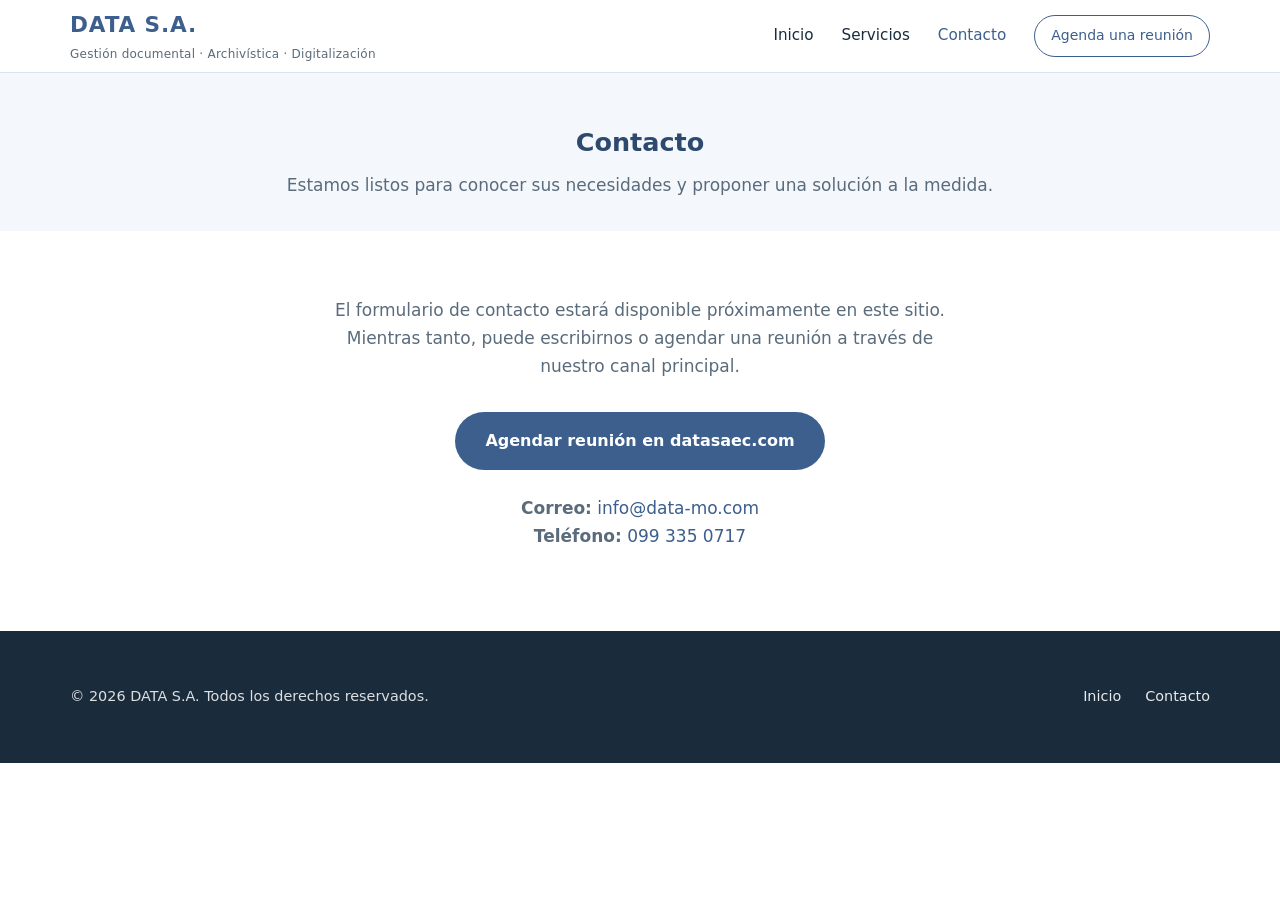
==== contacto.html @ 75dd88a3 "Deploy full home page with CSS and local images" ====
<!DOCTYPE html>
<html lang="es">
<head>
  <meta charset="UTF-8">
  <meta name="viewport" content="width=device-width, initial-scale=1.0">
  <meta name="description" content="Contacte a DATA S.A. para agendar una reunión sobre gestión documental, archivística y digitalización.">
  <title>Contacto — DATA S.A.</title>
  <link rel="stylesheet" href="css/site.css">
</head>
<body>
  <header class="site-header">
    <div class="container header-inner">
      <a href="/" class="brand">
        <span class="brand-name">DATA S.A.</span>
        <span class="brand-tagline">Gestión documental · Archivística · Digitalización</span>
      </a>
      <button class="menu-toggle" type="button" aria-label="Abrir menú" aria-expanded="false" aria-controls="site-nav">
        <svg viewBox="0 0 24 24" fill="none" stroke="currentColor" stroke-width="2" aria-hidden="true">
          <path d="M4 7h16M4 12h16M4 17h16"/>
        </svg>
      </button>
      <nav id="site-nav" class="site-nav">
        <a href="/">Inicio</a>
        <a href="/#servicios">Servicios</a>
        <a href="contacto.html" aria-current="page">Contacto</a>
        <a href="contacto.html#formulario" class="nav-cta">Agenda una reunión</a>
      </nav>
    </div>
  </header>

  <main>
    <section class="page-hero">
      <div class="container">
        <h1>Contacto</h1>
        <p>Estamos listos para conocer sus necesidades y proponer una solución a la medida.</p>
      </div>
    </section>

    <section id="formulario" class="contact-content container">
      <p>El formulario de contacto estará disponible próximamente en este sitio. Mientras tanto, puede escribirnos o agendar una reunión a través de nuestro canal principal.</p>
      <p style="margin-top: 2rem;">
        <a href="https://datasaec.com/contacto#formulario" class="btn btn-primary">Agendar reunión en datasaec.com</a>
      </p>
      <p style="margin-top: 1.5rem;">
        <strong>Correo:</strong> <a href="mailto:info@data-mo.com">info@data-mo.com</a><br>
        <strong>Teléfono:</strong> <a href="tel:+593993350717">099 335 0717</a>
      </p>
    </section>
  </main>

  <footer class="site-footer">
    <div class="container footer-inner">
      <p>&copy; <span id="year"></span> DATA S.A. Todos los derechos reservados.</p>
      <div class="footer-links">
        <a href="/">Inicio</a>
        <a href="contacto.html">Contacto</a>
      </div>
    </div>
  </footer>

  <script>
    document.getElementById('year').textContent = new Date().getFullYear();

    const toggle = document.querySelector('.menu-toggle');
    const nav = document.getElementById('site-nav');
    toggle.addEventListener('click', () => {
      const open = nav.classList.toggle('is-open');
      toggle.setAttribute('aria-expanded', open);
    });
  </script>
</body>
</html>
---- css/site.css ----
:root {
  --color-primary: #3c5f8d;
  --color-primary-dark: #2d4a6e;
  --color-primary-light: #5a7fad;
  --color-accent: #e8f0f8;
  --color-text: #1a2b3c;
  --color-text-muted: #5a6b7c;
  --color-bg: #ffffff;
  --color-bg-alt: #f4f7fb;
  --color-border: #d8e2ec;
  --shadow-sm: 0 2px 8px rgba(26, 43, 60, 0.06);
  --shadow-md: 0 8px 24px rgba(26, 43, 60, 0.1);
  --radius: 12px;
  --max-width: 1140px;
  --header-height: 72px;
}

*,
*::before,
*::after {
  box-sizing: border-box;
}

html {
  scroll-behavior: smooth;
}

body {
  margin: 0;
  font-family: "Segoe UI", system-ui, -apple-system, BlinkMacSystemFont, sans-serif;
  font-size: 1.0625rem;
  line-height: 1.65;
  color: var(--color-text);
  background: var(--color-bg);
}

img {
  max-width: 100%;
  height: auto;
  display: block;
}

a {
  color: var(--color-primary);
  text-decoration: none;
}

a:hover {
  color: var(--color-primary-dark);
}

.container {
  width: min(100% - 2rem, var(--max-width));
  margin-inline: auto;
}

/* Header */
.site-header {
  position: sticky;
  top: 0;
  z-index: 100;
  background: rgba(255, 255, 255, 0.96);
  backdrop-filter: blur(8px);
  border-bottom: 1px solid var(--color-border);
}

.header-inner {
  display: flex;
  align-items: center;
  justify-content: space-between;
  gap: 1.5rem;
  min-height: var(--header-height);
}

.brand {
  display: flex;
  flex-direction: column;
  gap: 0.1rem;
  color: var(--color-text);
}

.brand:hover {
  color: var(--color-text);
}

.brand-name {
  font-size: 1.35rem;
  font-weight: 700;
  letter-spacing: 0.04em;
  color: var(--color-primary);
}

.brand-tagline {
  font-size: 0.75rem;
  color: var(--color-text-muted);
  letter-spacing: 0.02em;
}

.site-nav {
  display: flex;
  align-items: center;
  gap: 1.75rem;
}

.site-nav a {
  font-size: 0.95rem;
  font-weight: 500;
  color: var(--color-text);
}

.site-nav a:hover,
.site-nav a[aria-current="page"] {
  color: var(--color-primary);
}

.nav-cta {
  padding: 0.5rem 1rem;
  border: 1px solid var(--color-primary);
  border-radius: 999px;
  color: var(--color-primary) !important;
  font-size: 0.875rem !important;
}

.nav-cta:hover {
  background: var(--color-accent);
}

.menu-toggle {
  display: none;
  background: none;
  border: none;
  padding: 0.5rem;
  cursor: pointer;
  color: var(--color-primary);
}

.menu-toggle svg {
  width: 28px;
  height: 28px;
}

/* Buttons */
.btn {
  display: inline-flex;
  align-items: center;
  justify-content: center;
  gap: 0.5rem;
  padding: 0.85rem 1.75rem;
  border-radius: 999px;
  font-size: 1rem;
  font-weight: 600;
  border: 2px solid transparent;
  cursor: pointer;
  transition: background 0.2s, color 0.2s, border-color 0.2s, transform 0.15s;
}

.btn:hover {
  transform: translateY(-1px);
}

.btn-primary {
  background: var(--color-primary);
  color: #fff;
}

.btn-primary:hover {
  background: var(--color-primary-dark);
  color: #fff;
}

.btn-outline {
  background: transparent;
  border-color: var(--color-primary);
  color: var(--color-primary);
}

.btn-outline:hover {
  background: var(--color-accent);
  color: var(--color-primary-dark);
}

/* Hero */
.hero {
  padding: 4rem 0 3rem;
  background: linear-gradient(160deg, var(--color-accent) 0%, #fff 55%);
}

.hero-grid {
  display: grid;
  grid-template-columns: 1fr 1fr;
  gap: 3rem;
  align-items: center;
}

.hero h1 {
  margin: 0 0 1rem;
  font-size: clamp(1.85rem, 4vw, 2.75rem);
  line-height: 1.2;
  color: var(--color-primary-dark);
}

.hero-lead {
  margin: 0 0 2rem;
  font-size: 1.2rem;
  color: var(--color-text-muted);
}

.hero-image {
  border-radius: var(--radius);
  box-shadow: var(--shadow-md);
}

/* Sections */
.section {
  padding: 4.5rem 0;
}

.section-alt {
  background: var(--color-bg-alt);
}

.section-header {
  text-align: center;
  max-width: 720px;
  margin: 0 auto 3rem;
}

.section-header h2 {
  margin: 0 0 0.75rem;
  font-size: clamp(1.5rem, 3vw, 2rem);
  color: var(--color-primary-dark);
}

.section-header p {
  margin: 0;
  color: var(--color-text-muted);
}

/* Service cards */
.services-grid {
  display: grid;
  grid-template-columns: repeat(3, 1fr);
  gap: 2rem;
}

.service-card {
  background: #fff;
  border: 1px solid var(--color-border);
  border-radius: var(--radius);
  padding: 2rem 1.5rem;
  text-align: center;
  box-shadow: var(--shadow-sm);
}

.service-card img {
  width: 100px;
  height: 100px;
  object-fit: contain;
  margin: 0 auto 1.25rem;
}

.service-card h3 {
  margin: 0 0 0.75rem;
  font-size: 1.15rem;
  color: var(--color-primary);
}

.service-card p {
  margin: 0;
  font-size: 0.98rem;
  color: var(--color-text-muted);
}

.service-note {
  margin-top: 2rem;
  text-align: center;
  font-style: italic;
  color: var(--color-text-muted);
}

/* Sectors */
.sectors-grid {
  display: grid;
  grid-template-columns: 1fr 1fr;
  gap: 3rem;
  align-items: start;
}

.sector-block h3 {
  margin: 0 0 1rem;
  font-size: 1.5rem;
  color: var(--color-primary);
}

.sector-block p {
  margin: 0 0 1rem;
  color: var(--color-text-muted);
}

.sector-block p:last-child {
  margin-bottom: 0;
}

.sector-image {
  border-radius: var(--radius);
  box-shadow: var(--shadow-sm);
  margin-bottom: 1.5rem;
}

/* Audience cards */
.audience-grid {
  display: grid;
  grid-template-columns: repeat(3, 1fr);
  gap: 2rem;
}

.audience-card {
  background: #fff;
  border-radius: var(--radius);
  overflow: hidden;
  border: 1px solid var(--color-border);
  box-shadow: var(--shadow-sm);
}

.audience-card img {
  width: 100%;
  aspect-ratio: 16 / 10;
  object-fit: cover;
}

.audience-card-body {
  padding: 1.5rem;
}

.audience-card h3 {
  margin: 0 0 0.75rem;
  font-size: 1.1rem;
  color: var(--color-primary-dark);
  line-height: 1.35;
}

.audience-card p {
  margin: 0;
  font-size: 0.95rem;
  color: var(--color-text-muted);
}

/* News */
.news-grid {
  display: grid;
  grid-template-columns: repeat(2, 1fr);
  gap: 2rem;
  max-width: 900px;
  margin: 0 auto;
}

.news-card {
  display: flex;
  gap: 1.25rem;
  padding: 1.5rem;
  background: #fff;
  border: 1px solid var(--color-border);
  border-radius: var(--radius);
}

.news-card img {
  width: 80px;
  height: 80px;
  flex-shrink: 0;
  object-fit: cover;
  border-radius: 8px;
}

.news-card h3 {
  margin: 0 0 0.5rem;
  font-size: 1rem;
  color: var(--color-primary);
}

.news-card p {
  margin: 0;
  font-size: 0.9rem;
  color: var(--color-text-muted);
}

/* Closing CTA */
.cta-section {
  padding: 4rem 0;
  background: linear-gradient(135deg, var(--color-primary) 0%, var(--color-primary-dark) 100%);
  color: #fff;
}

.cta-grid {
  display: grid;
  grid-template-columns: 1fr 1fr;
  gap: 3rem;
  align-items: center;
}

.cta-content h2 {
  margin: 0 0 0.5rem;
  font-size: clamp(1.4rem, 3vw, 1.85rem);
}

.cta-content .cta-sub {
  margin: 0 0 1.75rem;
  font-size: 1.15rem;
  opacity: 0.92;
}

.cta-section .btn-primary {
  background: #fff;
  color: var(--color-primary);
}

.cta-section .btn-primary:hover {
  background: var(--color-accent);
  color: var(--color-primary-dark);
}

.cta-image {
  border-radius: var(--radius);
  opacity: 0.95;
}

/* Footer */
.site-footer {
  padding: 2.5rem 0;
  background: var(--color-text);
  color: rgba(255, 255, 255, 0.85);
  font-size: 0.9rem;
}

.footer-inner {
  display: flex;
  flex-wrap: wrap;
  justify-content: space-between;
  align-items: center;
  gap: 1rem;
}

.site-footer a {
  color: rgba(255, 255, 255, 0.9);
}

.site-footer a:hover {
  color: #fff;
}

.footer-links {
  display: flex;
  gap: 1.5rem;
}

/* Contact page */
.page-hero {
  padding: 3rem 0 2rem;
  background: var(--color-bg-alt);
  text-align: center;
}

.page-hero h1 {
  margin: 0 0 0.5rem;
  color: var(--color-primary-dark);
}

.page-hero p {
  margin: 0;
  color: var(--color-text-muted);
}

.contact-content {
  padding: 3rem 0 4rem;
  max-width: 640px;
  margin: 0 auto;
  text-align: center;
}

.contact-content p {
  color: var(--color-text-muted);
}

/* Responsive */
@media (max-width: 900px) {
  .hero-grid,
  .sectors-grid,
  .cta-grid {
    grid-template-columns: 1fr;
  }

  .services-grid,
  .audience-grid {
    grid-template-columns: 1fr;
  }

  .news-grid {
    grid-template-columns: 1fr;
  }

  .hero-image {
    order: -1;
  }

  .menu-toggle {
    display: block;
  }

  .site-nav {
    display: none;
    position: absolute;
    top: var(--header-height);
    left: 0;
    right: 0;
    flex-direction: column;
    align-items: stretch;
    gap: 0;
    padding: 1rem;
    background: #fff;
    border-bottom: 1px solid var(--color-border);
    box-shadow: var(--shadow-md);
  }

  .site-nav.is-open {
    display: flex;
  }

  .site-nav a {
    padding: 0.75rem 0;
    border-bottom: 1px solid var(--color-border);
  }

  .site-nav a:last-child {
    border-bottom: none;
  }

  .header-inner {
    position: relative;
  }
}
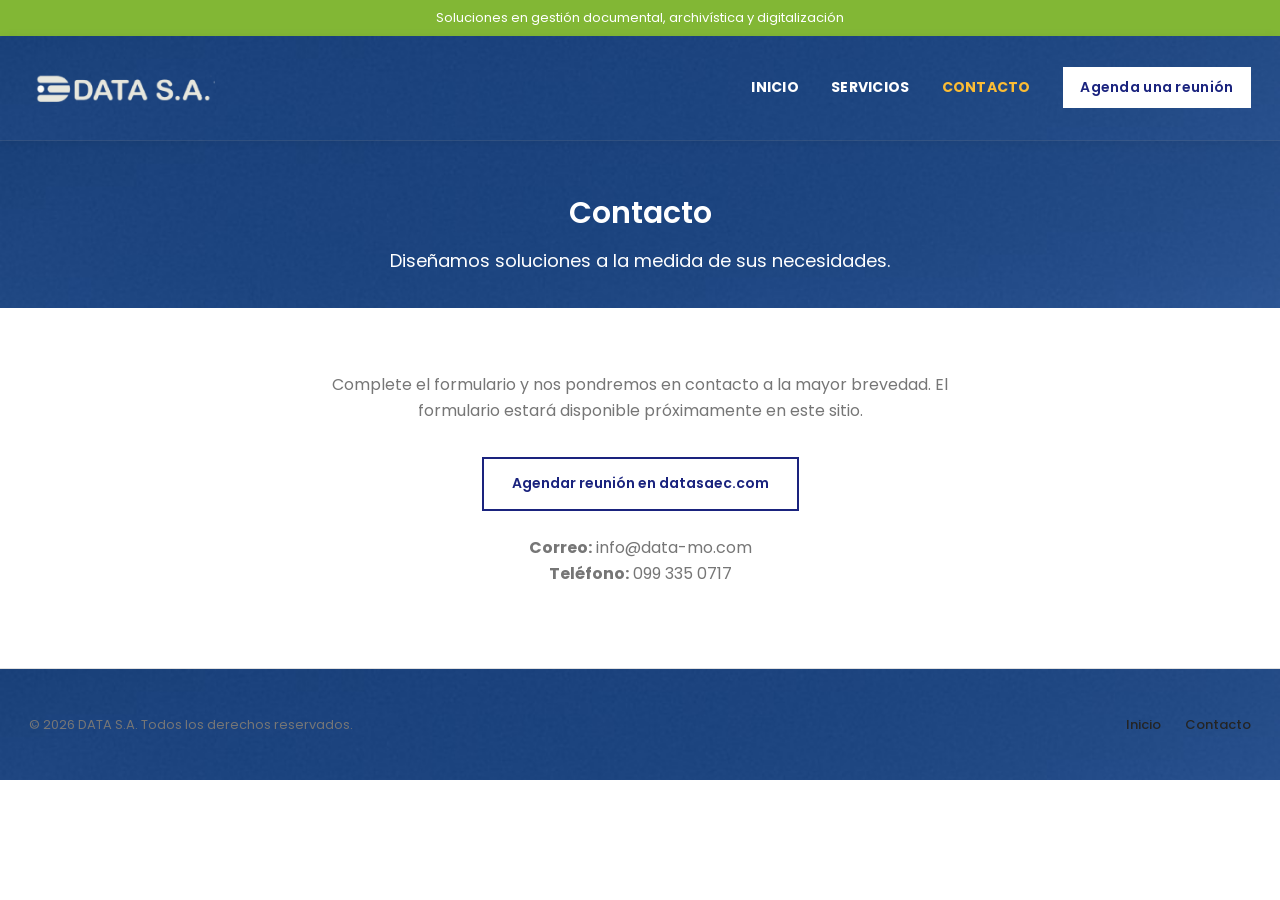
==== commit da88345f: "Match datasaec.com design: backgrounds, Poppins, brand colors" ====
--- a/contacto.html
+++ b/contacto.html
@@ -8,11 +8,12 @@
   <link rel="stylesheet" href="css/site.css">
 </head>
 <body>
+  <div class="top-bar">Soluciones en gestión documental, archivística y digitalización</div>
+
   <header class="site-header">
     <div class="container header-inner">
       <a href="/" class="brand">
-        <span class="brand-name">DATA S.A.</span>
-        <span class="brand-tagline">Gestión documental · Archivística · Digitalización</span>
+        <img src="images/logo.png" alt="DATA S.A." width="222" height="48">
       </a>
       <button class="menu-toggle" type="button" aria-label="Abrir menú" aria-expanded="false" aria-controls="site-nav">
         <svg viewBox="0 0 24 24" fill="none" stroke="currentColor" stroke-width="2" aria-hidden="true">
@@ -32,14 +33,14 @@
     <section class="page-hero">
       <div class="container">
         <h1>Contacto</h1>
-        <p>Estamos listos para conocer sus necesidades y proponer una solución a la medida.</p>
+        <p>Diseñamos soluciones a la medida de sus necesidades.</p>
       </div>
     </section>
 
     <section id="formulario" class="contact-content container">
-      <p>El formulario de contacto estará disponible próximamente en este sitio. Mientras tanto, puede escribirnos o agendar una reunión a través de nuestro canal principal.</p>
+      <p>Complete el formulario y nos pondremos en contacto a la mayor brevedad. El formulario estará disponible próximamente en este sitio.</p>
       <p style="margin-top: 2rem;">
-        <a href="https://datasaec.com/contacto#formulario" class="btn btn-primary">Agendar reunión en datasaec.com</a>
+        <a href="https://datasaec.com/contacto#formulario" class="btn btn-primary" style="border-color:#1a237e;background:#fff;color:#1a237e;">Agendar reunión en datasaec.com</a>
       </p>
       <p style="margin-top: 1.5rem;">
         <strong>Correo:</strong> <a href="mailto:info@data-mo.com">info@data-mo.com</a><br>
@@ -48,7 +49,7 @@
     </section>
   </main>
 
-  <footer class="site-footer">
+  <footer class="site-footer section-bg-footer">
     <div class="container footer-inner">
       <p>&copy; <span id="year"></span> DATA S.A. Todos los derechos reservados.</p>
       <div class="footer-links">
--- a/css/site.css
+++ b/css/site.css
@@ -1,18 +1,18 @@
+@import url("https://fonts.googleapis.com/css2?family=Poppins:wght@400;500;600;700&display=swap");
+
 :root {
-  --color-primary: #3c5f8d;
-  --color-primary-dark: #2d4a6e;
-  --color-primary-light: #5a7fad;
-  --color-accent: #e8f0f8;
-  --color-text: #1a2b3c;
-  --color-text-muted: #5a6b7c;
-  --color-bg: #ffffff;
-  --color-bg-alt: #f4f7fb;
-  --color-border: #d8e2ec;
-  --shadow-sm: 0 2px 8px rgba(26, 43, 60, 0.06);
-  --shadow-md: 0 8px 24px rgba(26, 43, 60, 0.1);
-  --radius: 12px;
-  --max-width: 1140px;
-  --header-height: 72px;
+  --color-primary: rgb(241, 153, 96);
+  --color-primary-hex: #f19960;
+  --color-accent: #fbbc34;
+  --color-topbar: #82b735;
+  --color-blue-dark: #1a237e;
+  --color-navy: #11182a;
+  --color-text: #767676;
+  --color-title: #242424;
+  --color-white: #ffffff;
+  --color-bg-light: #f7f7f7;
+  --max-width: 1222px;
+  --header-height: 104px;
 }
 
 *,
@@ -27,11 +27,11 @@
 
 body {
   margin: 0;
-  font-family: "Segoe UI", system-ui, -apple-system, BlinkMacSystemFont, sans-serif;
-  font-size: 1.0625rem;
+  font-family: "Poppins", Arial, Helvetica, sans-serif;
+  font-size: 14px;
   line-height: 1.65;
   color: var(--color-text);
-  background: var(--color-bg);
+  background: var(--color-white);
 }
 
 img {
@@ -41,17 +41,22 @@
 }
 
 a {
-  color: var(--color-primary);
+  color: inherit;
   text-decoration: none;
-}
-
-a:hover {
-  color: var(--color-primary-dark);
 }
 
 .container {
   width: min(100% - 2rem, var(--max-width));
   margin-inline: auto;
+}
+
+/* Top bar */
+.top-bar {
+  background: var(--color-topbar);
+  color: var(--color-white);
+  font-size: 13px;
+  text-align: center;
+  padding: 0.45rem 1rem;
 }
 
 /* Header */
@@ -59,9 +64,13 @@
   position: sticky;
   top: 0;
   z-index: 100;
-  background: rgba(255, 255, 255, 0.96);
-  backdrop-filter: blur(8px);
-  border-bottom: 1px solid var(--color-border);
+  background-color: var(--color-bg-light);
+  background-image: url("../images/hero-background.jpg");
+  background-position: center top;
+  background-repeat: no-repeat;
+  background-size: cover;
+  border-bottom: 1px solid rgba(129, 129, 129, 0.2);
+  box-shadow: 0 2px 10px rgba(0, 0, 0, 0.08);
 }
 
 .header-inner {
@@ -72,57 +81,41 @@
   min-height: var(--header-height);
 }
 
-.brand {
-  display: flex;
-  flex-direction: column;
-  gap: 0.1rem;
-  color: var(--color-text);
-}
-
-.brand:hover {
-  color: var(--color-text);
-}
-
-.brand-name {
-  font-size: 1.35rem;
-  font-weight: 700;
-  letter-spacing: 0.04em;
-  color: var(--color-primary);
-}
-
-.brand-tagline {
-  font-size: 0.75rem;
-  color: var(--color-text-muted);
-  letter-spacing: 0.02em;
+.brand img {
+  height: 40px;
+  width: auto;
 }
 
 .site-nav {
   display: flex;
   align-items: center;
-  gap: 1.75rem;
+  gap: 2rem;
 }
 
 .site-nav a {
-  font-size: 0.95rem;
-  font-weight: 500;
-  color: var(--color-text);
+  font-size: 14px;
+  font-weight: 700;
+  text-transform: uppercase;
+  color: var(--color-white);
+  letter-spacing: 0.02em;
 }
 
 .site-nav a:hover,
 .site-nav a[aria-current="page"] {
-  color: var(--color-primary);
+  color: var(--color-accent);
 }
 
 .nav-cta {
-  padding: 0.5rem 1rem;
-  border: 1px solid var(--color-primary);
-  border-radius: 999px;
-  color: var(--color-primary) !important;
-  font-size: 0.875rem !important;
+  padding: 0.55rem 1.1rem;
+  background: var(--color-white);
+  color: var(--color-blue-dark) !important;
+  text-transform: none !important;
+  font-weight: 600 !important;
 }
 
 .nav-cta:hover {
-  background: var(--color-accent);
+  background: rgba(255, 255, 255, 0.9);
+  color: var(--color-blue-dark) !important;
 }
 
 .menu-toggle {
@@ -131,7 +124,7 @@
   border: none;
   padding: 0.5rem;
   cursor: pointer;
-  color: var(--color-primary);
+  color: var(--color-white);
 }
 
 .menu-toggle svg {
@@ -139,162 +132,206 @@
   height: 28px;
 }
 
-/* Buttons */
+/* Buttons — match datasaec.com (white on dark sections) */
 .btn {
   display: inline-flex;
   align-items: center;
   justify-content: center;
-  gap: 0.5rem;
   padding: 0.85rem 1.75rem;
-  border-radius: 999px;
-  font-size: 1rem;
+  border: 2px solid var(--color-white);
+  border-radius: 0;
+  font-family: inherit;
+  font-size: 14px;
   font-weight: 600;
-  border: 2px solid transparent;
   cursor: pointer;
-  transition: background 0.2s, color 0.2s, border-color 0.2s, transform 0.15s;
-}
-
-.btn:hover {
-  transform: translateY(-1px);
+  transition: background 0.2s, color 0.2s;
 }
 
 .btn-primary {
-  background: var(--color-primary);
-  color: #fff;
+  background: var(--color-white);
+  color: var(--color-blue-dark);
 }
 
 .btn-primary:hover {
-  background: var(--color-primary-dark);
-  color: #fff;
-}
-
-.btn-outline {
-  background: transparent;
-  border-color: var(--color-primary);
-  color: var(--color-primary);
-}
-
-.btn-outline:hover {
-  background: var(--color-accent);
-  color: var(--color-primary-dark);
+  background: rgba(255, 255, 255, 0.92);
+  color: var(--color-navy);
+}
+
+/* Background utilities */
+.section-bg-fondo1 {
+  background-image: url("../images/fondo1.png");
+  background-position: center center;
+  background-repeat: no-repeat;
+  background-size: cover;
+}
+
+.section-bg-fondo2 {
+  background-image: url("../images/fondof2.png");
+  background-position: top center;
+  background-repeat: no-repeat;
+  background-size: cover;
+}
+
+.section-bg-fondo3 {
+  background-image: url("../images/fondof3.png");
+  background-position: bottom center;
+  background-repeat: no-repeat;
+  background-size: cover;
+}
+
+.section-bg-footer {
+  background-color: var(--color-bg-light);
+  background-image: url("../images/hero-background.jpg");
+  background-position: center top;
+  background-repeat: no-repeat;
+  background-size: cover;
+}
+
+.section-dark {
+  color: var(--color-white);
+  background-color: var(--color-navy);
+}
+
+.section-dark h2,
+.section-dark h3 {
+  color: var(--color-white);
 }
 
 /* Hero */
 .hero {
-  padding: 4rem 0 3rem;
-  background: linear-gradient(160deg, var(--color-accent) 0%, #fff 55%);
+  padding: 2.5rem 0 0;
 }
 
 .hero-grid {
   display: grid;
-  grid-template-columns: 1fr 1fr;
-  gap: 3rem;
-  align-items: center;
+  grid-template-columns: 37% 63%;
+  gap: 0;
+  align-items: start;
+}
+
+.hero-content {
+  padding: 2.5rem 0 3rem 4.5rem;
 }
 
 .hero h1 {
   margin: 0 0 1rem;
-  font-size: clamp(1.85rem, 4vw, 2.75rem);
-  line-height: 1.2;
-  color: var(--color-primary-dark);
+  font-size: clamp(1.6rem, 3vw, 30px);
+  font-weight: 600;
+  line-height: 1.27;
+  color: var(--color-white);
+  text-align: center;
 }
 
 .hero-lead {
   margin: 0 0 2rem;
-  font-size: 1.2rem;
-  color: var(--color-text-muted);
+  font-size: 18px;
+  line-height: 1.33;
+  color: var(--color-white);
+  text-align: center;
+}
+
+.hero-image-wrap {
+  padding: 0;
 }
 
 .hero-image {
-  border-radius: var(--radius);
-  box-shadow: var(--shadow-md);
+  width: 100%;
 }
 
 /* Sections */
 .section {
-  padding: 4.5rem 0;
-}
-
-.section-alt {
-  background: var(--color-bg-alt);
+  padding: 3rem 0;
 }
 
 .section-header {
   text-align: center;
-  max-width: 720px;
-  margin: 0 auto 3rem;
+  max-width: 900px;
+  margin: 0 auto 2.5rem;
 }
 
 .section-header h2 {
   margin: 0 0 0.75rem;
-  font-size: clamp(1.5rem, 3vw, 2rem);
-  color: var(--color-primary-dark);
+  font-size: clamp(1.5rem, 3vw, 35px);
+  font-weight: 600;
+  line-height: 1.2;
 }
 
 .section-header p {
   margin: 0;
-  color: var(--color-text-muted);
-}
-
-/* Service cards */
+  font-size: 18px;
+}
+
+.section-light-text h2,
+.section-light-text h3,
+.section-light-text p {
+  color: var(--color-navy);
+}
+
+/* Service info boxes */
 .services-grid {
   display: grid;
   grid-template-columns: repeat(3, 1fr);
-  gap: 2rem;
+  gap: 1rem;
+  margin-bottom: 2rem;
 }
 
 .service-card {
-  background: #fff;
-  border: 1px solid var(--color-border);
-  border-radius: var(--radius);
-  padding: 2rem 1.5rem;
-  text-align: center;
-  box-shadow: var(--shadow-sm);
+  padding: 0 7%;
+  text-align: center;
 }
 
 .service-card img {
-  width: 100px;
-  height: 100px;
+  width: 150px;
+  height: 150px;
   object-fit: contain;
-  margin: 0 auto 1.25rem;
+  margin: 0 auto 1rem;
 }
 
 .service-card h3 {
   margin: 0 0 0.75rem;
-  font-size: 1.15rem;
-  color: var(--color-primary);
+  font-size: 25px;
+  font-weight: 600;
+  color: var(--color-white);
 }
 
 .service-card p {
   margin: 0;
-  font-size: 0.98rem;
-  color: var(--color-text-muted);
+  font-size: 19px;
+  line-height: 1.45;
+  color: var(--color-white);
 }
 
 .service-note {
-  margin-top: 2rem;
-  text-align: center;
-  font-style: italic;
-  color: var(--color-text-muted);
+  margin-top: 1rem;
+  text-align: center;
+  font-size: 18px;
+  color: var(--color-white);
 }
 
 /* Sectors */
 .sectors-grid {
   display: grid;
   grid-template-columns: 1fr 1fr;
-  gap: 3rem;
+  gap: 0;
   align-items: start;
+}
+
+.sector-block {
+  padding: 2rem 2rem 3rem 4.5rem;
 }
 
 .sector-block h3 {
   margin: 0 0 1rem;
-  font-size: 1.5rem;
-  color: var(--color-primary);
+  font-size: 25px;
+  font-weight: 600;
+  color: var(--color-navy);
 }
 
 .sector-block p {
   margin: 0 0 1rem;
-  color: var(--color-text-muted);
+  font-size: 18px;
+  line-height: 1.33;
+  color: var(--color-navy);
 }
 
 .sector-block p:last-child {
@@ -302,133 +339,148 @@
 }
 
 .sector-image {
-  border-radius: var(--radius);
-  box-shadow: var(--shadow-sm);
-  margin-bottom: 1.5rem;
-}
-
-/* Audience cards */
+  margin-bottom: 0;
+}
+
+.sector-image-offset {
+  margin-top: -5rem;
+  padding-left: 3rem;
+}
+
+/* Audience gradient cards */
 .audience-grid {
   display: grid;
   grid-template-columns: repeat(3, 1fr);
-  gap: 2rem;
+  gap: 1.5rem;
 }
 
 .audience-card {
-  background: #fff;
-  border-radius: var(--radius);
+  border-radius: 20px;
+  padding: 20px;
+  color: var(--color-white);
+  box-shadow: 0 10px 30px rgba(0, 0, 0, 0.2);
   overflow: hidden;
-  border: 1px solid var(--color-border);
-  box-shadow: var(--shadow-sm);
+}
+
+.audience-card--blue {
+  background: linear-gradient(135deg, #4a7cb8 0%, #2d5aa0 100%);
+}
+
+.audience-card--green {
+  background: linear-gradient(135deg, #28a745 0%, #1e7e34 100%);
+}
+
+.audience-card--orange {
+  background: linear-gradient(135deg, #f19960 0%, #d97840 100%);
 }
 
 .audience-card img {
   width: 100%;
-  aspect-ratio: 16 / 10;
-  object-fit: cover;
-}
-
-.audience-card-body {
-  padding: 1.5rem;
+  border-radius: 15px;
+  margin-bottom: 1rem;
 }
 
 .audience-card h3 {
   margin: 0 0 0.75rem;
-  font-size: 1.1rem;
-  color: var(--color-primary-dark);
-  line-height: 1.35;
+  font-size: 22px;
+  font-weight: 700;
+  line-height: 1.2;
+  text-align: center;
+  color: var(--color-white);
 }
 
 .audience-card p {
   margin: 0;
-  font-size: 0.95rem;
-  color: var(--color-text-muted);
+  font-size: 16px;
+  line-height: 1.6;
+  color: rgba(255, 255, 255, 0.95);
 }
 
 /* News */
 .news-grid {
   display: grid;
   grid-template-columns: repeat(2, 1fr);
-  gap: 2rem;
-  max-width: 900px;
+  gap: 1.5rem;
+  max-width: 960px;
   margin: 0 auto;
 }
 
 .news-card {
   display: flex;
-  gap: 1.25rem;
-  padding: 1.5rem;
-  background: #fff;
-  border: 1px solid var(--color-border);
-  border-radius: var(--radius);
+  gap: 1rem;
+  padding: 2.5rem 2rem;
+  background: rgba(255, 255, 255, 0.2);
+  border-radius: 50px 120px 50px 50px;
 }
 
 .news-card img {
   width: 80px;
   height: 80px;
   flex-shrink: 0;
-  object-fit: cover;
-  border-radius: 8px;
+  object-fit: contain;
 }
 
 .news-card h3 {
   margin: 0 0 0.5rem;
-  font-size: 1rem;
-  color: var(--color-primary);
+  font-size: 18px;
+  line-height: 1.28;
+  color: var(--color-white);
 }
 
 .news-card p {
   margin: 0;
-  font-size: 0.9rem;
-  color: var(--color-text-muted);
+  font-size: 16px;
+  line-height: 1.38;
+  color: var(--color-white);
 }
 
 /* Closing CTA */
 .cta-section {
-  padding: 4rem 0;
-  background: linear-gradient(135deg, var(--color-primary) 0%, var(--color-primary-dark) 100%);
-  color: #fff;
-}
-
-.cta-grid {
+  padding: 5rem 0 4rem;
+}
+
+.cta-panel {
   display: grid;
   grid-template-columns: 1fr 1fr;
-  gap: 3rem;
+  gap: 0;
   align-items: center;
+  background: rgba(255, 255, 255, 0.2);
+  border-radius: 15px;
+  overflow: hidden;
+}
+
+.cta-content {
+  padding: 2.5rem 2rem 2.5rem 4.5rem;
 }
 
 .cta-content h2 {
   margin: 0 0 0.5rem;
-  font-size: clamp(1.4rem, 3vw, 1.85rem);
+  font-size: 20px;
+  font-weight: 400;
+  line-height: 1.5;
+  color: var(--color-white);
 }
 
 .cta-content .cta-sub {
-  margin: 0 0 1.75rem;
-  font-size: 1.15rem;
-  opacity: 0.92;
-}
-
-.cta-section .btn-primary {
-  background: #fff;
-  color: var(--color-primary);
-}
-
-.cta-section .btn-primary:hover {
-  background: var(--color-accent);
-  color: var(--color-primary-dark);
-}
-
-.cta-image {
-  border-radius: var(--radius);
-  opacity: 0.95;
+  margin: 0 0 1.5rem;
+  font-family: "Roboto", Arial, sans-serif;
+  font-size: 25px;
+  font-weight: 900;
+  line-height: 1.2;
+  color: var(--color-white);
+}
+
+.cta-image-wrap {
+  margin-top: -3rem;
+  margin-left: -1rem;
 }
 
 /* Footer */
 .site-footer {
-  padding: 2.5rem 0;
-  background: var(--color-text);
-  color: rgba(255, 255, 255, 0.85);
-  font-size: 0.9rem;
+  padding: 2rem 0;
+  border-top: 1px solid rgba(129, 129, 129, 0.2);
+  font-size: 13px;
+  color: var(--color-text);
 }
 
 .footer-inner {
@@ -439,34 +491,41 @@
   gap: 1rem;
 }
 
-.site-footer a {
-  color: rgba(255, 255, 255, 0.9);
-}
-
-.site-footer a:hover {
-  color: #fff;
-}
-
 .footer-links {
   display: flex;
   gap: 1.5rem;
 }
 
+.footer-links a {
+  color: var(--color-title);
+  font-weight: 500;
+}
+
+.footer-links a:hover {
+  color: var(--color-primary-hex);
+}
+
 /* Contact page */
 .page-hero {
   padding: 3rem 0 2rem;
-  background: var(--color-bg-alt);
+  background-color: var(--color-bg-light);
+  background-image: url("../images/hero-background.jpg");
+  background-position: center top;
+  background-size: cover;
   text-align: center;
 }
 
 .page-hero h1 {
   margin: 0 0 0.5rem;
-  color: var(--color-primary-dark);
+  font-size: 30px;
+  font-weight: 600;
+  color: var(--color-white);
 }
 
 .page-hero p {
   margin: 0;
-  color: var(--color-text-muted);
+  font-size: 18px;
+  color: var(--color-white);
 }
 
 .contact-content {
@@ -477,15 +536,29 @@
 }
 
 .contact-content p {
-  color: var(--color-text-muted);
+  font-size: 16px;
+  color: var(--color-text);
 }
 
 /* Responsive */
-@media (max-width: 900px) {
+@media (max-width: 1024px) {
   .hero-grid,
   .sectors-grid,
-  .cta-grid {
+  .cta-panel {
     grid-template-columns: 1fr;
+  }
+
+  .hero-content {
+    padding: 2rem 1.5rem;
+  }
+
+  .sector-block {
+    padding: 1.5rem;
+  }
+
+  .sector-image-offset {
+    margin-top: 0;
+    padding-left: 0;
   }
 
   .services-grid,
@@ -497,10 +570,17 @@
     grid-template-columns: 1fr;
   }
 
-  .hero-image {
-    order: -1;
-  }
-
+  .cta-content {
+    padding: 2rem 1.5rem;
+  }
+
+  .cta-image-wrap {
+    margin: 0;
+    padding: 0 1rem 1rem;
+  }
+}
+
+@media (max-width: 900px) {
   .menu-toggle {
     display: block;
   }
@@ -515,9 +595,8 @@
     align-items: stretch;
     gap: 0;
     padding: 1rem;
-    background: #fff;
-    border-bottom: 1px solid var(--color-border);
-    box-shadow: var(--shadow-md);
+    background: rgba(17, 24, 42, 0.97);
+    border-bottom: 1px solid rgba(255, 255, 255, 0.1);
   }
 
   .site-nav.is-open {
@@ -526,11 +605,13 @@
 
   .site-nav a {
     padding: 0.75rem 0;
-    border-bottom: 1px solid var(--color-border);
+    border-bottom: 1px solid rgba(255, 255, 255, 0.1);
   }
 
   .site-nav a:last-child {
     border-bottom: none;
+    margin-top: 0.5rem;
+    text-align: center;
   }
 
   .header-inner {
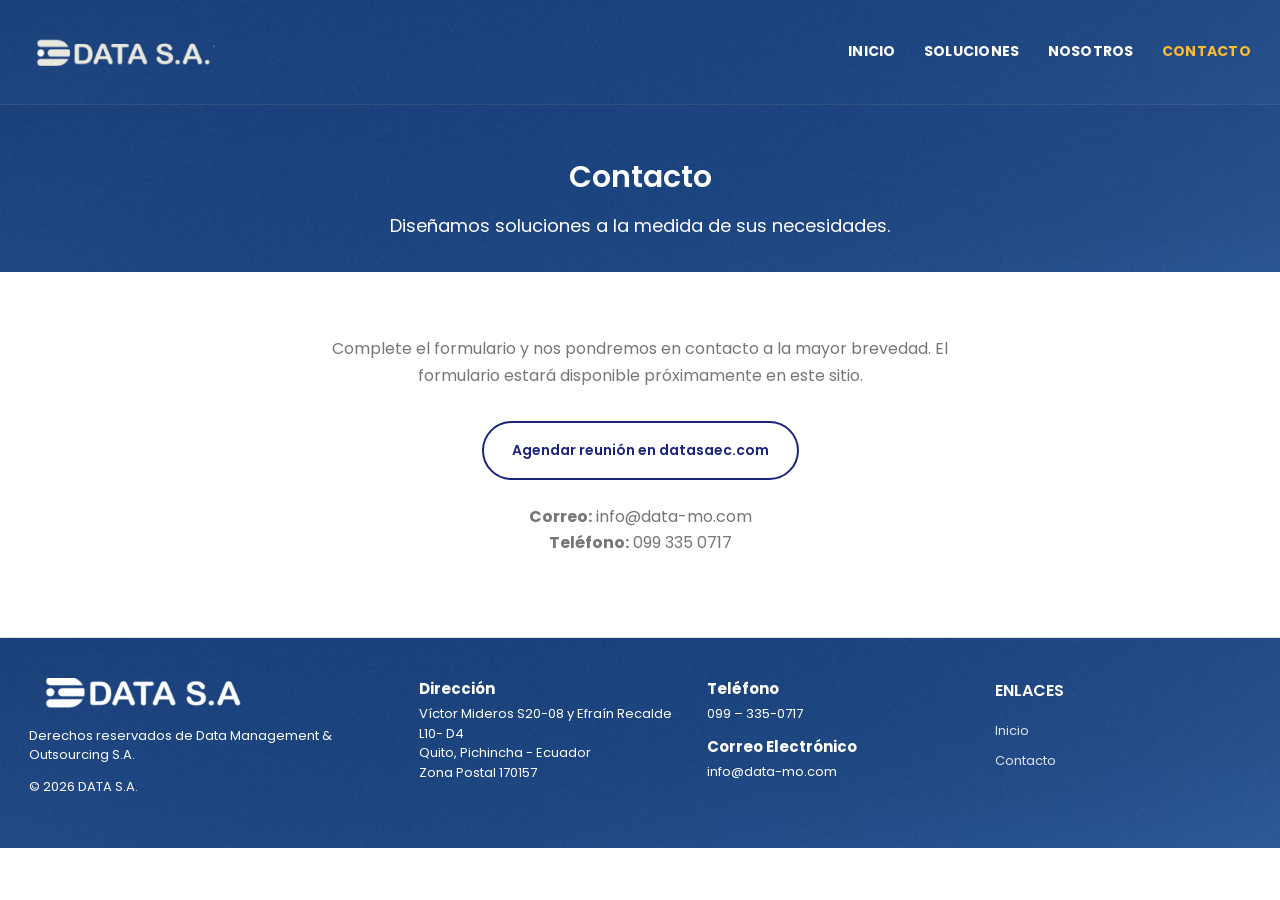
==== commit c14ca45f: "Closer match to datasaec.com layout, nav, cards and footer" ====
--- a/contacto.html
+++ b/contacto.html
@@ -8,8 +8,6 @@
   <link rel="stylesheet" href="css/site.css">
 </head>
 <body>
-  <div class="top-bar">Soluciones en gestión documental, archivística y digitalización</div>
-
   <header class="site-header">
     <div class="container header-inner">
       <a href="/" class="brand">
@@ -22,9 +20,19 @@
       </button>
       <nav id="site-nav" class="site-nav">
         <a href="/">Inicio</a>
-        <a href="/#servicios">Servicios</a>
+        <div class="nav-has-submenu">
+          <button type="button" aria-expanded="false">Soluciones</button>
+          <div class="nav-submenu">
+            <a href="https://datasaec.com/servicios/">Data Structure</a>
+            <a href="https://datasaec.com/datacad/">Data CAD</a>
+            <a href="https://datasaec.com/datacadcheck/">Data Check</a>
+            <a href="https://datasaec.com/datastore/">Data Store</a>
+            <a href="https://datasaec.com/datadigital/">Data Digital</a>
+            <a href="https://datasaec.com/datacloud/">Data Cloud</a>
+          </div>
+        </div>
+        <a href="https://datasaec.com/nosotros/">Nosotros</a>
         <a href="contacto.html" aria-current="page">Contacto</a>
-        <a href="contacto.html#formulario" class="nav-cta">Agenda una reunión</a>
       </nav>
     </div>
   </header>
@@ -40,7 +48,9 @@
     <section id="formulario" class="contact-content container">
       <p>Complete el formulario y nos pondremos en contacto a la mayor brevedad. El formulario estará disponible próximamente en este sitio.</p>
       <p style="margin-top: 2rem;">
-        <a href="https://datasaec.com/contacto#formulario" class="btn btn-primary" style="border-color:#1a237e;background:#fff;color:#1a237e;">Agendar reunión en datasaec.com</a>
+        <a href="https://datasaec.com/contacto#formulario" class="btn btn-primary" style="border-color:#1a237e;background:#fff;color:#1a237e;">
+          Agendar reunión en datasaec.com
+        </a>
       </p>
       <p style="margin-top: 1.5rem;">
         <strong>Correo:</strong> <a href="mailto:info@data-mo.com">info@data-mo.com</a><br>
@@ -50,24 +60,27 @@
   </main>
 
   <footer class="site-footer section-bg-footer">
-    <div class="container footer-inner">
-      <p>&copy; <span id="year"></span> DATA S.A. Todos los derechos reservados.</p>
-      <div class="footer-links">
+    <div class="container footer-grid">
+      <div class="footer-brand">
+        <img src="images/footer-logo.png" alt="DATA S.A." width="220" height="32">
+        <p>Derechos reservados de Data Management &amp; Outsourcing S.A.</p>
+        <p>&copy; <span id="year"></span> DATA S.A.</p>
+      </div>
+      <div class="footer-contact">
+        <p><strong>Dirección</strong>Víctor Mideros S20-08 y Efraín Recalde L10- D4<br>Quito, Pichincha - Ecuador<br>Zona Postal 170157</p>
+      </div>
+      <div class="footer-contact">
+        <p><strong>Teléfono</strong>099 – 335-0717</p>
+        <p><strong>Correo Electrónico</strong><a href="mailto:info@data-mo.com">info@data-mo.com</a></p>
+      </div>
+      <div class="footer-links-col">
+        <h4>Enlaces</h4>
         <a href="/">Inicio</a>
         <a href="contacto.html">Contacto</a>
       </div>
     </div>
   </footer>
 
-  <script>
-    document.getElementById('year').textContent = new Date().getFullYear();
-
-    const toggle = document.querySelector('.menu-toggle');
-    const nav = document.getElementById('site-nav');
-    toggle.addEventListener('click', () => {
-      const open = nav.classList.toggle('is-open');
-      toggle.setAttribute('aria-expanded', open);
-    });
-  </script>
+  <script src="js/site.js"></script>
 </body>
 </html>
--- a/css/site.css
+++ b/css/site.css
@@ -1,10 +1,8 @@
-@import url("https://fonts.googleapis.com/css2?family=Poppins:wght@400;500;600;700&display=swap");
+@import url("https://fonts.googleapis.com/css2?family=Poppins:wght@400;500;600;700&family=Roboto:wght@400;900&display=swap");
 
 :root {
-  --color-primary: rgb(241, 153, 96);
-  --color-primary-hex: #f19960;
+  --color-primary: #f19960;
   --color-accent: #fbbc34;
-  --color-topbar: #82b735;
   --color-blue-dark: #1a237e;
   --color-navy: #11182a;
   --color-text: #767676;
@@ -50,27 +48,21 @@
   margin-inline: auto;
 }
 
-/* Top bar */
-.top-bar {
-  background: var(--color-topbar);
-  color: var(--color-white);
-  font-size: 13px;
-  text-align: center;
-  padding: 0.45rem 1rem;
+.container-wide {
+  width: min(100% - 1rem, var(--max-width));
+  margin-inline: auto;
 }
 
 /* Header */
 .site-header {
-  position: sticky;
-  top: 0;
-  z-index: 100;
+  position: relative;
+  z-index: 20;
   background-color: var(--color-bg-light);
   background-image: url("../images/hero-background.jpg");
   background-position: center top;
   background-repeat: no-repeat;
   background-size: cover;
   border-bottom: 1px solid rgba(129, 129, 129, 0.2);
-  box-shadow: 0 2px 10px rgba(0, 0, 0, 0.08);
 }
 
 .header-inner {
@@ -89,33 +81,63 @@
 .site-nav {
   display: flex;
   align-items: center;
-  gap: 2rem;
-}
-
-.site-nav a {
+  gap: 1.75rem;
+}
+
+.site-nav > a,
+.nav-has-submenu > button {
   font-size: 14px;
   font-weight: 700;
   text-transform: uppercase;
   color: var(--color-white);
   letter-spacing: 0.02em;
-}
-
-.site-nav a:hover,
-.site-nav a[aria-current="page"] {
+  background: none;
+  border: none;
+  cursor: pointer;
+  font-family: inherit;
+  padding: 0;
+}
+
+.site-nav > a:hover,
+.site-nav > a[aria-current="page"],
+.nav-has-submenu > button:hover {
   color: var(--color-accent);
 }
 
-.nav-cta {
-  padding: 0.55rem 1.1rem;
-  background: var(--color-white);
-  color: var(--color-blue-dark) !important;
-  text-transform: none !important;
-  font-weight: 600 !important;
-}
-
-.nav-cta:hover {
-  background: rgba(255, 255, 255, 0.9);
-  color: var(--color-blue-dark) !important;
+.nav-has-submenu {
+  position: relative;
+}
+
+.nav-submenu {
+  display: none;
+  position: absolute;
+  top: calc(100% + 0.75rem);
+  left: 0;
+  min-width: 220px;
+  padding: 0.75rem 0;
+  background: #1f1f1f;
+  border-radius: 4px;
+  box-shadow: 0 8px 24px rgba(0, 0, 0, 0.25);
+  z-index: 30;
+}
+
+.nav-has-submenu.is-open .nav-submenu,
+.nav-has-submenu:hover .nav-submenu {
+  display: block;
+}
+
+.nav-submenu a {
+  display: block;
+  padding: 0.55rem 1.25rem;
+  font-size: 13px;
+  font-weight: 500;
+  text-transform: none;
+  color: var(--color-white);
+}
+
+.nav-submenu a:hover {
+  background: rgba(255, 255, 255, 0.08);
+  color: var(--color-accent);
 }
 
 .menu-toggle {
@@ -132,19 +154,24 @@
   height: 28px;
 }
 
-/* Buttons — match datasaec.com (white on dark sections) */
+/* Buttons */
 .btn {
   display: inline-flex;
   align-items: center;
   justify-content: center;
-  padding: 0.85rem 1.75rem;
+  gap: 0.65rem;
+  padding: 1rem 1.75rem;
   border: 2px solid var(--color-white);
-  border-radius: 0;
+  border-radius: 999px;
   font-family: inherit;
   font-size: 14px;
   font-weight: 600;
   cursor: pointer;
-  transition: background 0.2s, color 0.2s;
+  transition: background 0.2s, color 0.2s, transform 0.15s;
+}
+
+.btn:hover {
+  transform: translateY(-1px);
 }
 
 .btn-primary {
@@ -154,15 +181,21 @@
 
 .btn-primary:hover {
   background: rgba(255, 255, 255, 0.92);
-  color: var(--color-navy);
-}
-
-/* Background utilities */
+}
+
+.btn-icon svg {
+  width: 14px;
+  height: 14px;
+  fill: currentColor;
+}
+
+/* Backgrounds */
 .section-bg-fondo1 {
   background-image: url("../images/fondo1.png");
   background-position: center center;
   background-repeat: no-repeat;
   background-size: cover;
+  color: var(--color-white);
 }
 
 .section-bg-fondo2 {
@@ -185,21 +218,27 @@
   background-position: center top;
   background-repeat: no-repeat;
   background-size: cover;
-}
-
-.section-dark {
-  color: var(--color-white);
-  background-color: var(--color-navy);
-}
-
-.section-dark h2,
-.section-dark h3 {
-  color: var(--color-white);
+  color: var(--color-white);
+}
+
+.section-on-dark {
+  color: var(--color-white);
+}
+
+.section-on-dark h2,
+.section-on-dark h3 {
+  color: var(--color-white);
+}
+
+.section-on-light h2,
+.section-on-light h3,
+.section-on-light p {
+  color: var(--color-navy);
 }
 
 /* Hero */
 .hero {
-  padding: 2.5rem 0 0;
+  padding: 0 0 2.5rem;
 }
 
 .hero-grid {
@@ -210,7 +249,7 @@
 }
 
 .hero-content {
-  padding: 2.5rem 0 3rem 4.5rem;
+  padding: 2.5rem 0 0 4.5rem;
 }
 
 .hero h1 {
@@ -218,20 +257,19 @@
   font-size: clamp(1.6rem, 3vw, 30px);
   font-weight: 600;
   line-height: 1.27;
-  color: var(--color-white);
   text-align: center;
 }
 
 .hero-lead {
-  margin: 0 0 2rem;
+  margin: 0 0 1.5rem;
   font-size: 18px;
   line-height: 1.33;
-  color: var(--color-white);
   text-align: center;
 }
 
-.hero-image-wrap {
-  padding: 0;
+.hero-cta {
+  text-align: center;
+  margin-top: 5.5rem;
 }
 
 .hero-image {
@@ -240,39 +278,38 @@
 
 /* Sections */
 .section {
-  padding: 3rem 0;
+  padding: 2.5rem 0;
+}
+
+.section-tight-top {
+  padding-top: 0;
 }
 
 .section-header {
   text-align: center;
   max-width: 900px;
-  margin: 0 auto 2.5rem;
+  margin: 0 auto 2rem;
 }
 
 .section-header h2 {
-  margin: 0 0 0.75rem;
+  margin: 0;
   font-size: clamp(1.5rem, 3vw, 35px);
   font-weight: 600;
   line-height: 1.2;
 }
 
 .section-header p {
-  margin: 0;
-  font-size: 18px;
-}
-
-.section-light-text h2,
-.section-light-text h3,
-.section-light-text p {
-  color: var(--color-navy);
-}
-
-/* Service info boxes */
+  margin: 0.5rem 0 0;
+  font-size: 25px;
+  font-weight: 400;
+}
+
+/* Services */
 .services-grid {
   display: grid;
   grid-template-columns: repeat(3, 1fr);
-  gap: 1rem;
-  margin-bottom: 2rem;
+  gap: 0;
+  margin-bottom: 1rem;
 }
 
 .service-card {
@@ -291,24 +328,19 @@
   margin: 0 0 0.75rem;
   font-size: 25px;
   font-weight: 600;
-  color: var(--color-white);
 }
 
 .service-card p {
   margin: 0;
   font-size: 19px;
   line-height: 1.45;
-  color: var(--color-white);
-}
-
-.service-note {
-  margin-top: 1rem;
-  text-align: center;
-  font-size: 18px;
-  color: var(--color-white);
 }
 
 /* Sectors */
+.sectors-title {
+  padding: 1.5rem 0 0.5rem;
+}
+
 .sectors-grid {
   display: grid;
   grid-template-columns: 1fr 1fr;
@@ -317,28 +349,22 @@
 }
 
 .sector-block {
-  padding: 2rem 2rem 3rem 4.5rem;
+  padding: 2.5rem 2rem 3rem 4.5rem;
 }
 
 .sector-block h3 {
   margin: 0 0 1rem;
   font-size: 25px;
   font-weight: 600;
-  color: var(--color-navy);
 }
 
 .sector-block p {
   margin: 0 0 1rem;
   font-size: 18px;
   line-height: 1.33;
-  color: var(--color-navy);
 }
 
 .sector-block p:last-child {
-  margin-bottom: 0;
-}
-
-.sector-image {
   margin-bottom: 0;
 }
 
@@ -347,53 +373,120 @@
   padding-left: 3rem;
 }
 
-/* Audience gradient cards */
+/* Expandable audience cards */
 .audience-grid {
   display: grid;
   grid-template-columns: repeat(3, 1fr);
   gap: 1.5rem;
-}
-
-.audience-card {
+  align-items: start;
+}
+
+.expandable-card {
+  max-width: 400px;
+  margin: 0 auto;
   border-radius: 20px;
   padding: 20px;
   color: var(--color-white);
+  position: relative;
+  overflow: hidden;
+  transition: transform 0.3s ease, box-shadow 0.3s ease;
   box-shadow: 0 10px 30px rgba(0, 0, 0, 0.2);
-  overflow: hidden;
-}
-
-.audience-card--blue {
+}
+
+.expandable-card:hover {
+  transform: translateY(-5px);
+  box-shadow: 0 15px 40px rgba(0, 0, 0, 0.3);
+}
+
+.expandable-card--blue {
   background: linear-gradient(135deg, #4a7cb8 0%, #2d5aa0 100%);
 }
 
-.audience-card--green {
+.expandable-card--green {
   background: linear-gradient(135deg, #28a745 0%, #1e7e34 100%);
 }
 
-.audience-card--orange {
-  background: linear-gradient(135deg, #f19960 0%, #d97840 100%);
-}
-
-.audience-card img {
-  width: 100%;
-  border-radius: 15px;
-  margin-bottom: 1rem;
-}
-
-.audience-card h3 {
+.expandable-card--glass {
+  background: rgba(255, 255, 255, 0.2);
+}
+
+.expandable-card .card-title {
   margin: 0 0 0.75rem;
-  font-size: 22px;
+  font-size: 28px;
   font-weight: 700;
   line-height: 1.2;
   text-align: center;
-  color: var(--color-white);
-}
-
-.audience-card p {
+}
+
+.expandable-text {
+  max-height: 0;
+  overflow: hidden;
+  opacity: 0;
+  padding: 0;
+  transition: max-height 0.4s ease, opacity 0.3s ease, padding 0.3s ease;
+}
+
+.expandable-text.expanded {
+  max-height: 220px;
+  opacity: 1;
+  padding: 10px 0 20px;
+}
+
+.expandable-text p {
   margin: 0;
   font-size: 16px;
   line-height: 1.6;
   color: rgba(255, 255, 255, 0.95);
+}
+
+.expandable-card .card-content img {
+  width: 100%;
+  border-radius: 15px;
+}
+
+.toggle-button {
+  position: absolute;
+  bottom: 20px;
+  right: 20px;
+  width: 45px;
+  height: 45px;
+  background: rgba(255, 255, 255, 0.2);
+  border: 2px solid rgba(255, 255, 255, 0.3);
+  border-radius: 50%;
+  cursor: pointer;
+  backdrop-filter: blur(10px);
+}
+
+.toggle-button::before {
+  content: "";
+  display: block;
+  width: 0;
+  height: 0;
+  margin: 0 auto;
+  border-left: 8px solid transparent;
+  border-right: 8px solid transparent;
+  border-top: 12px solid white;
+  transition: transform 0.3s ease;
+}
+
+.toggle-button.expanded::before {
+  transform: rotate(180deg);
+}
+
+.ripple {
+  position: absolute;
+  border-radius: 50%;
+  background: rgba(255, 255, 255, 0.3);
+  transform: scale(0);
+  animation: ripple-animation 0.6s linear;
+  pointer-events: none;
+}
+
+@keyframes ripple-animation {
+  to {
+    transform: scale(4);
+    opacity: 0;
+  }
 }
 
 /* News */
@@ -402,7 +495,7 @@
   grid-template-columns: repeat(2, 1fr);
   gap: 1.5rem;
   max-width: 960px;
-  margin: 0 auto;
+  margin: 0 auto 2.5rem;
 }
 
 .news-card {
@@ -424,17 +517,15 @@
   margin: 0 0 0.5rem;
   font-size: 18px;
   line-height: 1.28;
-  color: var(--color-white);
 }
 
 .news-card p {
   margin: 0;
   font-size: 16px;
   line-height: 1.38;
-  color: var(--color-white);
-}
-
-/* Closing CTA */
+}
+
+/* CTA */
 .cta-section {
   padding: 5rem 0 4rem;
 }
@@ -446,7 +537,7 @@
   align-items: center;
   background: rgba(255, 255, 255, 0.2);
   border-radius: 15px;
-  overflow: hidden;
+  overflow: visible;
 }
 
 .cta-content {
@@ -458,7 +549,6 @@
   font-size: 20px;
   font-weight: 400;
   line-height: 1.5;
-  color: var(--color-white);
 }
 
 .cta-content .cta-sub {
@@ -467,7 +557,6 @@
   font-size: 25px;
   font-weight: 900;
   line-height: 1.2;
-  color: var(--color-white);
 }
 
 .cta-image-wrap {
@@ -477,32 +566,53 @@
 
 /* Footer */
 .site-footer {
-  padding: 2rem 0;
+  padding: 2.5rem 0;
   border-top: 1px solid rgba(129, 129, 129, 0.2);
+}
+
+.footer-grid {
+  display: grid;
+  grid-template-columns: 1.4fr 1fr 1fr 1fr;
+  gap: 2rem;
+}
+
+.footer-brand img {
+  height: 32px;
+  width: auto;
+  margin-bottom: 1rem;
+}
+
+.footer-brand p,
+.footer-contact p {
+  margin: 0 0 0.75rem;
   font-size: 13px;
-  color: var(--color-text);
-}
-
-.footer-inner {
-  display: flex;
-  flex-wrap: wrap;
-  justify-content: space-between;
-  align-items: center;
-  gap: 1rem;
-}
-
-.footer-links {
-  display: flex;
-  gap: 1.5rem;
-}
-
-.footer-links a {
-  color: var(--color-title);
-  font-weight: 500;
-}
-
-.footer-links a:hover {
-  color: var(--color-primary-hex);
+  line-height: 1.5;
+  color: var(--color-white);
+}
+
+.footer-contact strong {
+  display: block;
+  font-size: 15px;
+  margin-bottom: 0.25rem;
+}
+
+.footer-links-col h4 {
+  margin: 0 0 1rem;
+  font-size: 16px;
+  font-weight: 600;
+  text-transform: uppercase;
+  color: var(--color-white);
+}
+
+.footer-links-col a {
+  display: block;
+  margin-bottom: 0.5rem;
+  font-size: 13px;
+  color: rgba(255, 255, 255, 0.85);
+}
+
+.footer-links-col a:hover {
+  color: var(--color-accent);
 }
 
 /* Contact page */
@@ -513,19 +623,18 @@
   background-position: center top;
   background-size: cover;
   text-align: center;
+  color: var(--color-white);
 }
 
 .page-hero h1 {
   margin: 0 0 0.5rem;
   font-size: 30px;
   font-weight: 600;
-  color: var(--color-white);
 }
 
 .page-hero p {
   margin: 0;
   font-size: 18px;
-  color: var(--color-white);
 }
 
 .contact-content {
@@ -544,16 +653,19 @@
 @media (max-width: 1024px) {
   .hero-grid,
   .sectors-grid,
-  .cta-panel {
+  .cta-panel,
+  .footer-grid {
     grid-template-columns: 1fr;
   }
 
-  .hero-content {
-    padding: 2rem 1.5rem;
-  }
-
-  .sector-block {
+  .hero-content,
+  .sector-block,
+  .cta-content {
     padding: 1.5rem;
+  }
+
+  .hero-cta {
+    margin-top: 1.5rem;
   }
 
   .sector-image-offset {
@@ -562,16 +674,9 @@
   }
 
   .services-grid,
-  .audience-grid {
-    grid-template-columns: 1fr;
-  }
-
+  .audience-grid,
   .news-grid {
     grid-template-columns: 1fr;
-  }
-
-  .cta-content {
-    padding: 2rem 1.5rem;
   }
 
   .cta-image-wrap {
@@ -596,22 +701,28 @@
     gap: 0;
     padding: 1rem;
     background: rgba(17, 24, 42, 0.97);
-    border-bottom: 1px solid rgba(255, 255, 255, 0.1);
   }
 
   .site-nav.is-open {
     display: flex;
   }
 
-  .site-nav a {
+  .site-nav > a,
+  .nav-has-submenu > button {
     padding: 0.75rem 0;
     border-bottom: 1px solid rgba(255, 255, 255, 0.1);
-  }
-
-  .site-nav a:last-child {
-    border-bottom: none;
-    margin-top: 0.5rem;
-    text-align: center;
+    text-align: left;
+  }
+
+  .nav-submenu {
+    position: static;
+    box-shadow: none;
+    background: transparent;
+    padding: 0 0 0.5rem 1rem;
+  }
+
+  .nav-has-submenu.is-open .nav-submenu {
+    display: block;
   }
 
   .header-inner {
